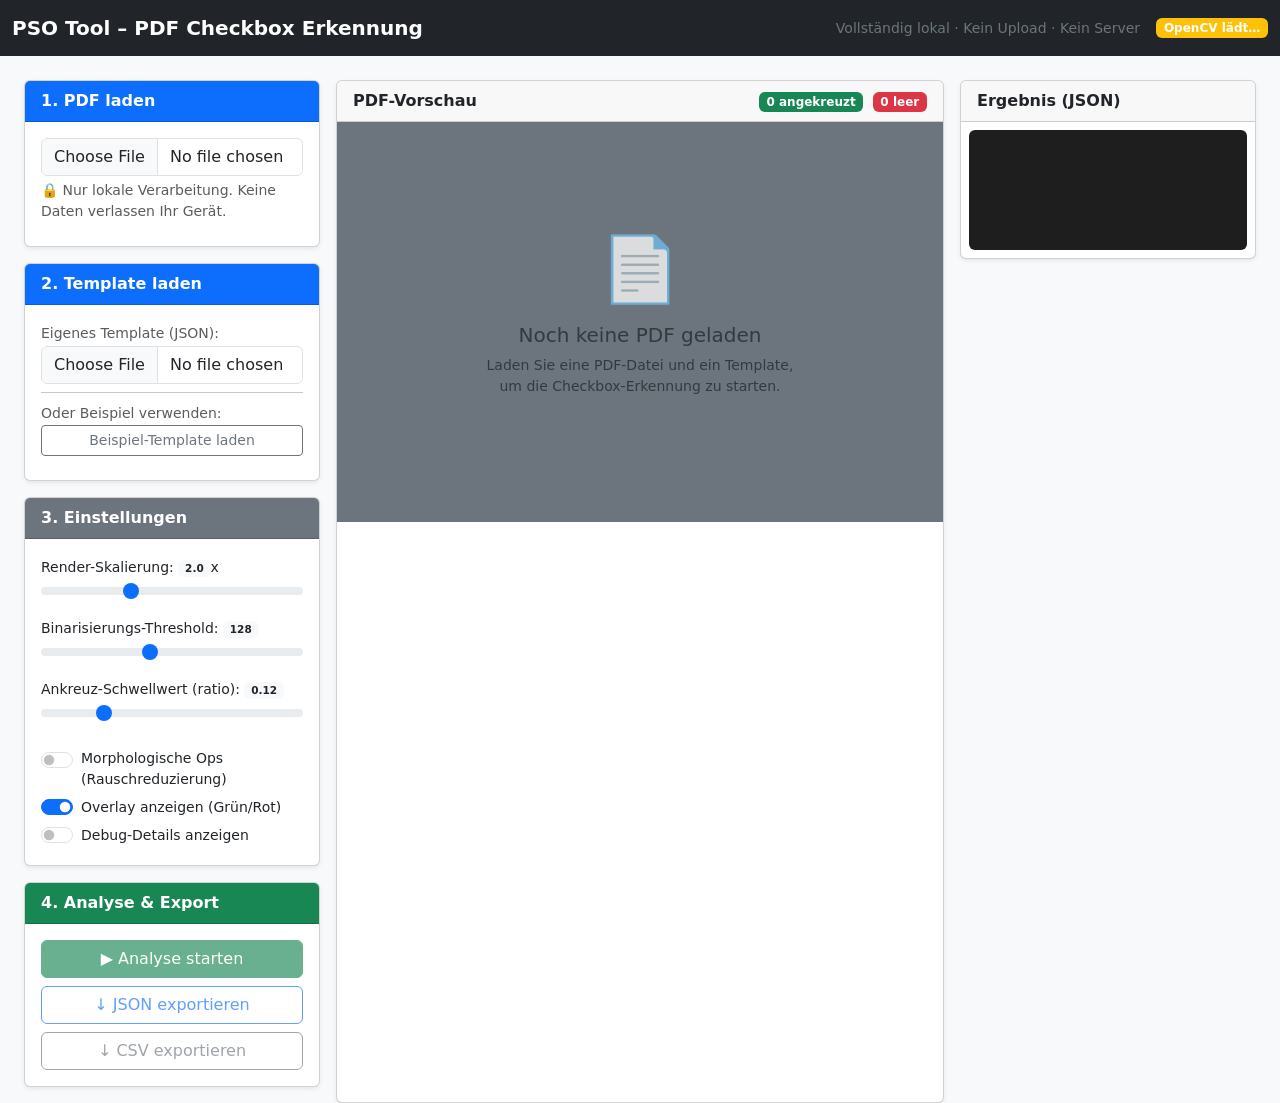
==== index.html @ 361b05e6 "Initial" ====
<!DOCTYPE html>
<html lang="de">
<head>
    <meta charset="UTF-8">
    <meta name="viewport" content="width=device-width, initial-scale=1.0">
    <title>PSO Tool – PDF Checkbox Erkennung</title>
    <link rel="stylesheet" href="libs/bootstrap.min.css">
    <link rel="stylesheet" href="styles/app.css">
</head>
<body class="bg-light">

    <!-- Navbar -->
    <nav class="navbar navbar-dark bg-dark mb-4">
        <div class="container-fluid">
            <span class="navbar-brand fw-bold">PSO Tool – PDF Checkbox Erkennung</span>
            <div class="d-flex align-items-center gap-2">
                <small class="text-secondary me-2">Vollständig lokal · Kein Upload · Kein Server</small>
                <span id="statusBadge" class="badge bg-secondary">Initialisiere OpenCV...</span>
            </div>
        </div>
    </nav>

    <div class="container-fluid px-4">
        <div class="row g-3">

            <!-- ===== LEFT PANEL: Controls ===== -->
            <div class="col-xl-3 col-lg-4">

                <!-- Step 1: PDF laden -->
                <div class="card mb-3 shadow-sm">
                    <div class="card-header bg-primary text-white fw-semibold">
                        1. PDF laden
                    </div>
                    <div class="card-body">
                        <input type="file" id="pdfInput" class="form-control" accept="application/pdf">
                        <div class="form-text mt-1">
                            <span class="text-success">&#x1F512;</span>
                            Nur lokale Verarbeitung. Keine Daten verlassen Ihr Gerät.
                        </div>
                        <div id="pdfInfo" class="mt-2 text-muted small"></div>
                    </div>
                </div>

                <!-- Step 2: Template laden -->
                <div class="card mb-3 shadow-sm">
                    <div class="card-header bg-primary text-white fw-semibold">
                        2. Template laden
                    </div>
                    <div class="card-body">
                        <label class="form-label small text-muted">Eigenes Template (JSON):</label>
                        <input type="file" id="templateInput" class="form-control mb-2" accept="application/json">
                        <hr class="my-2">
                        <label class="form-label small text-muted">Oder Beispiel verwenden:</label>
                        <button id="loadExampleTemplate" class="btn btn-outline-secondary btn-sm w-100">
                            Beispiel-Template laden
                        </button>
                        <div id="templateInfo" class="mt-2 text-success small fw-semibold"></div>
                    </div>
                </div>

                <!-- Step 3: Einstellungen -->
                <div class="card mb-3 shadow-sm">
                    <div class="card-header bg-secondary text-white fw-semibold">
                        3. Einstellungen
                    </div>
                    <div class="card-body">

                        <label class="form-label small mb-0">
                            Render-Skalierung:
                            <span class="badge bg-light text-dark" id="scaleValue">2.0</span>x
                        </label>
                        <input type="range" id="renderScale" class="form-range"
                               min="1" max="4" step="0.5" value="2">

                        <label class="form-label small mb-0 mt-2">
                            Binarisierungs-Threshold:
                            <span class="badge bg-light text-dark" id="thresholdValue">128</span>
                        </label>
                        <input type="range" id="thresholdSlider" class="form-range"
                               min="50" max="240" step="1" value="128">

                        <label class="form-label small mb-0 mt-2">
                            Ankreuz-Schwellwert (ratio):
                            <span class="badge bg-light text-dark" id="ratioValue">0.12</span>
                        </label>
                        <input type="range" id="ratioSlider" class="form-range"
                               min="0.01" max="0.50" step="0.01" value="0.12">

                        <div class="mt-3">
                            <div class="form-check form-switch">
                                <input class="form-check-input" type="checkbox" id="morphOps">
                                <label class="form-check-label small" for="morphOps">
                                    Morphologische Ops (Rauschreduzierung)
                                </label>
                            </div>
                            <div class="form-check form-switch mt-1" id="morphTypeWrapper" style="display:none;">
                                <label class="form-check-label small me-2" for="morphType">Typ:</label>
                                <select id="morphType" class="form-select form-select-sm d-inline-block w-auto">
                                    <option value="opening">Opening</option>
                                    <option value="closing">Closing</option>
                                    <option value="erosion">Erosion</option>
                                    <option value="dilation">Dilation</option>
                                </select>
                            </div>
                            <div class="form-check form-switch mt-1">
                                <input class="form-check-input" type="checkbox" id="showOverlay" checked>
                                <label class="form-check-label small" for="showOverlay">
                                    Overlay anzeigen (Grün/Rot)
                                </label>
                            </div>
                            <div class="form-check form-switch mt-1">
                                <input class="form-check-input" type="checkbox" id="showDebugInfo">
                                <label class="form-check-label small" for="showDebugInfo">
                                    Debug-Details anzeigen
                                </label>
                            </div>
                        </div>
                    </div>
                </div>

                <!-- Step 4: Analyse & Export -->
                <div class="card mb-3 shadow-sm">
                    <div class="card-header bg-success text-white fw-semibold">
                        4. Analyse &amp; Export
                    </div>
                    <div class="card-body d-grid gap-2">
                        <button id="analyzeBtn" class="btn btn-success" disabled>
                            &#9654; Analyse starten
                        </button>
                        <button id="exportJsonBtn" class="btn btn-outline-primary" disabled>
                            &#8595; JSON exportieren
                        </button>
                        <button id="exportCsvBtn" class="btn btn-outline-secondary" disabled>
                            &#8595; CSV exportieren
                        </button>
                    </div>
                </div>

                <!-- Page Navigation -->
                <div class="card mb-3 shadow-sm" id="pageNav" style="display:none;">
                    <div class="card-header fw-semibold">Seitennavigation</div>
                    <div class="card-body d-flex align-items-center gap-2 py-2">
                        <button id="prevPage" class="btn btn-sm btn-outline-secondary">&laquo; Zurück</button>
                        <span id="pageInfo" class="flex-grow-1 text-center small">Seite 1 / 1</span>
                        <button id="nextPage" class="btn btn-sm btn-outline-secondary">Weiter &raquo;</button>
                    </div>
                </div>

            </div>

            <!-- ===== CENTER PANEL: PDF Canvas ===== -->
            <div class="col-xl-6 col-lg-5">
                <div class="card shadow-sm h-100">
                    <div class="card-header d-flex justify-content-between align-items-center">
                        <span class="fw-semibold">PDF-Vorschau</span>
                        <div>
                            <span class="badge bg-success me-1" id="checkedCount">0 angekreuzt</span>
                            <span class="badge bg-danger" id="uncheckedCount">0 leer</span>
                        </div>
                    </div>
                    <div class="card-body p-0">
                        <div class="canvas-wrapper" id="canvasWrapper">
                            <!-- Empty state -->
                            <div id="emptyState" class="empty-state text-center p-5 text-muted">
                                <div class="display-3 mb-3">&#128196;</div>
                                <h5>Noch keine PDF geladen</h5>
                                <p class="small">
                                    Laden Sie eine PDF-Datei und ein Template,<br>
                                    um die Checkbox-Erkennung zu starten.
                                </p>
                            </div>
                            <!-- Canvas container (overlapping canvases) -->
                            <div class="canvas-container" id="canvasContainer" style="display:none;">
                                <canvas id="pdfCanvas"></canvas>
                                <canvas id="overlayCanvas"></canvas>
                            </div>
                        </div>
                    </div>
                </div>
            </div>

            <!-- ===== RIGHT PANEL: Results ===== -->
            <div class="col-xl-3 col-lg-3">
                <div class="card shadow-sm mb-3">
                    <div class="card-header fw-semibold">Ergebnis (JSON)</div>
                    <div class="card-body p-2">
                        <pre id="jsonOutput" class="json-output mb-0"></pre>
                    </div>
                </div>

                <!-- Debug details (hidden by default) -->
                <div class="card shadow-sm" id="debugCard" style="display:none;">
                    <div class="card-header fw-semibold">Debug-Details</div>
                    <div class="card-body p-2">
                        <div id="debugOutput" class="debug-output"></div>
                    </div>
                </div>
            </div>

        </div><!-- /row -->
    </div><!-- /container -->

    <!-- Loading Overlay -->
    <div id="loadingOverlay" class="loading-overlay" style="display:none;">
        <div class="text-center text-white">
            <div class="spinner-border spinner-border mb-3" role="status" aria-hidden="true"></div>
            <div id="loadingMessage" class="fw-semibold fs-5">Lädt...</div>
        </div>
    </div>

    <!-- Toast Container -->
    <div class="toast-container position-fixed bottom-0 end-0 p-3" id="toastContainer"
         style="z-index: 11000;"></div>

    <!-- ==============================================
         SCRIPTS
         Order is critical:
         1. OpenCV Module config (before opencv.js)
         2. PDF.js
         3. OpenCV.js (async WASM init)
         4. Bootstrap
         5. Application modules (in dependency order)
    ================================================ -->

    <!-- OpenCV Module config MUST be defined before opencv.js is loaded -->
    <script>
        /**
         * OpenCV.js WASM Runtime initialization hook.
         * This must be defined as a global before opencv.js loads.
         * When the WASM module finishes initializing, it calls onRuntimeInitialized,
         * which we use to signal that cv is ready.
         */
        var Module = {
            onRuntimeInitialized: function () {
                document.dispatchEvent(new CustomEvent('opencv-ready'));
            }
        };
    </script>

    <script src="libs/pdf.min.js"></script>
    <script src="libs/opencv.js"></script>
    <script src="libs/bootstrap.bundle.min.js"></script>

    <!-- Application modules -->
    <script src="js/template-manager.js"></script>
    <script src="js/pdf-handler.js"></script>
    <script src="js/image-processing.js"></script>
    <script src="js/checkbox-detector.js"></script>
    <script src="js/ui.js"></script>
    <script src="js/app.js"></script>

</body>
</html>
---- styles/app.css ----
/* =============================================================
   PSO Tool – PDF Checkbox Erkennung
   Stylesheet
   ============================================================= */

/* ---------- Canvas Layout ---------- */

.canvas-wrapper {
    background: #6c757d;
    min-height: 400px;
    overflow: auto;
    position: relative;
}

.canvas-container {
    position: relative;
    display: inline-block; /* shrink-wrap to canvas size */
    line-height: 0;        /* remove inline-block gap */
}

/* The rendered PDF page */
#pdfCanvas {
    display: block;
    max-width: 100%;
}

/* The overlay canvas sits directly on top of the PDF canvas */
#overlayCanvas {
    position: absolute;
    top: 0;
    left: 0;
    pointer-events: none; /* clicks pass through to PDF canvas */
}

/* ---------- Empty State ---------- */

.empty-state {
    min-height: 400px;
    display: flex;
    flex-direction: column;
    justify-content: center;
    align-items: center;
    color: #adb5bd;
}

/* ---------- JSON Output ---------- */

.json-output {
    font-family: 'Consolas', 'Courier New', monospace;
    font-size: 0.78rem;
    min-height: 120px;
    max-height: 60vh;
    overflow-y: auto;
    background: #1e1e1e;
    color: #4ec9b0;
    padding: 0.75rem;
    border-radius: 0.375rem;
    white-space: pre-wrap;
    word-break: break-all;
}

/* ---------- Debug Output ---------- */

.debug-output {
    font-family: 'Consolas', 'Courier New', monospace;
    font-size: 0.72rem;
    max-height: 40vh;
    overflow-y: auto;
}

.debug-row {
    display: flex;
    justify-content: space-between;
    align-items: center;
    padding: 2px 4px;
    border-bottom: 1px solid #f0f0f0;
    gap: 0.5rem;
}

.debug-row:last-child {
    border-bottom: none;
}

.debug-row .field-id {
    flex: 1;
    color: #495057;
    overflow: hidden;
    text-overflow: ellipsis;
    white-space: nowrap;
}

.debug-row .ratio-bar-wrap {
    width: 60px;
    background: #e9ecef;
    border-radius: 2px;
    height: 8px;
    overflow: hidden;
    flex-shrink: 0;
}

.debug-row .ratio-bar {
    height: 100%;
    border-radius: 2px;
    transition: width 0.2s;
}

.debug-row .ratio-value {
    width: 50px;
    text-align: right;
    flex-shrink: 0;
    color: #6c757d;
}

/* ---------- Loading Overlay ---------- */

.loading-overlay {
    position: fixed;
    inset: 0;
    background: rgba(0, 0, 0, 0.65);
    z-index: 10000;
    display: flex;
    align-items: center;
    justify-content: center;
    backdrop-filter: blur(2px);
}

/* ---------- Misc ---------- */

/* Smooth slider transitions */
.form-range {
    cursor: pointer;
}

/* Tighter card bodies in the left column */
.card-body .form-label {
    margin-bottom: 0.1rem;
}

/* Scrollable canvas area on small screens */
@media (max-width: 768px) {
    .canvas-wrapper {
        max-height: 60vh;
    }
}
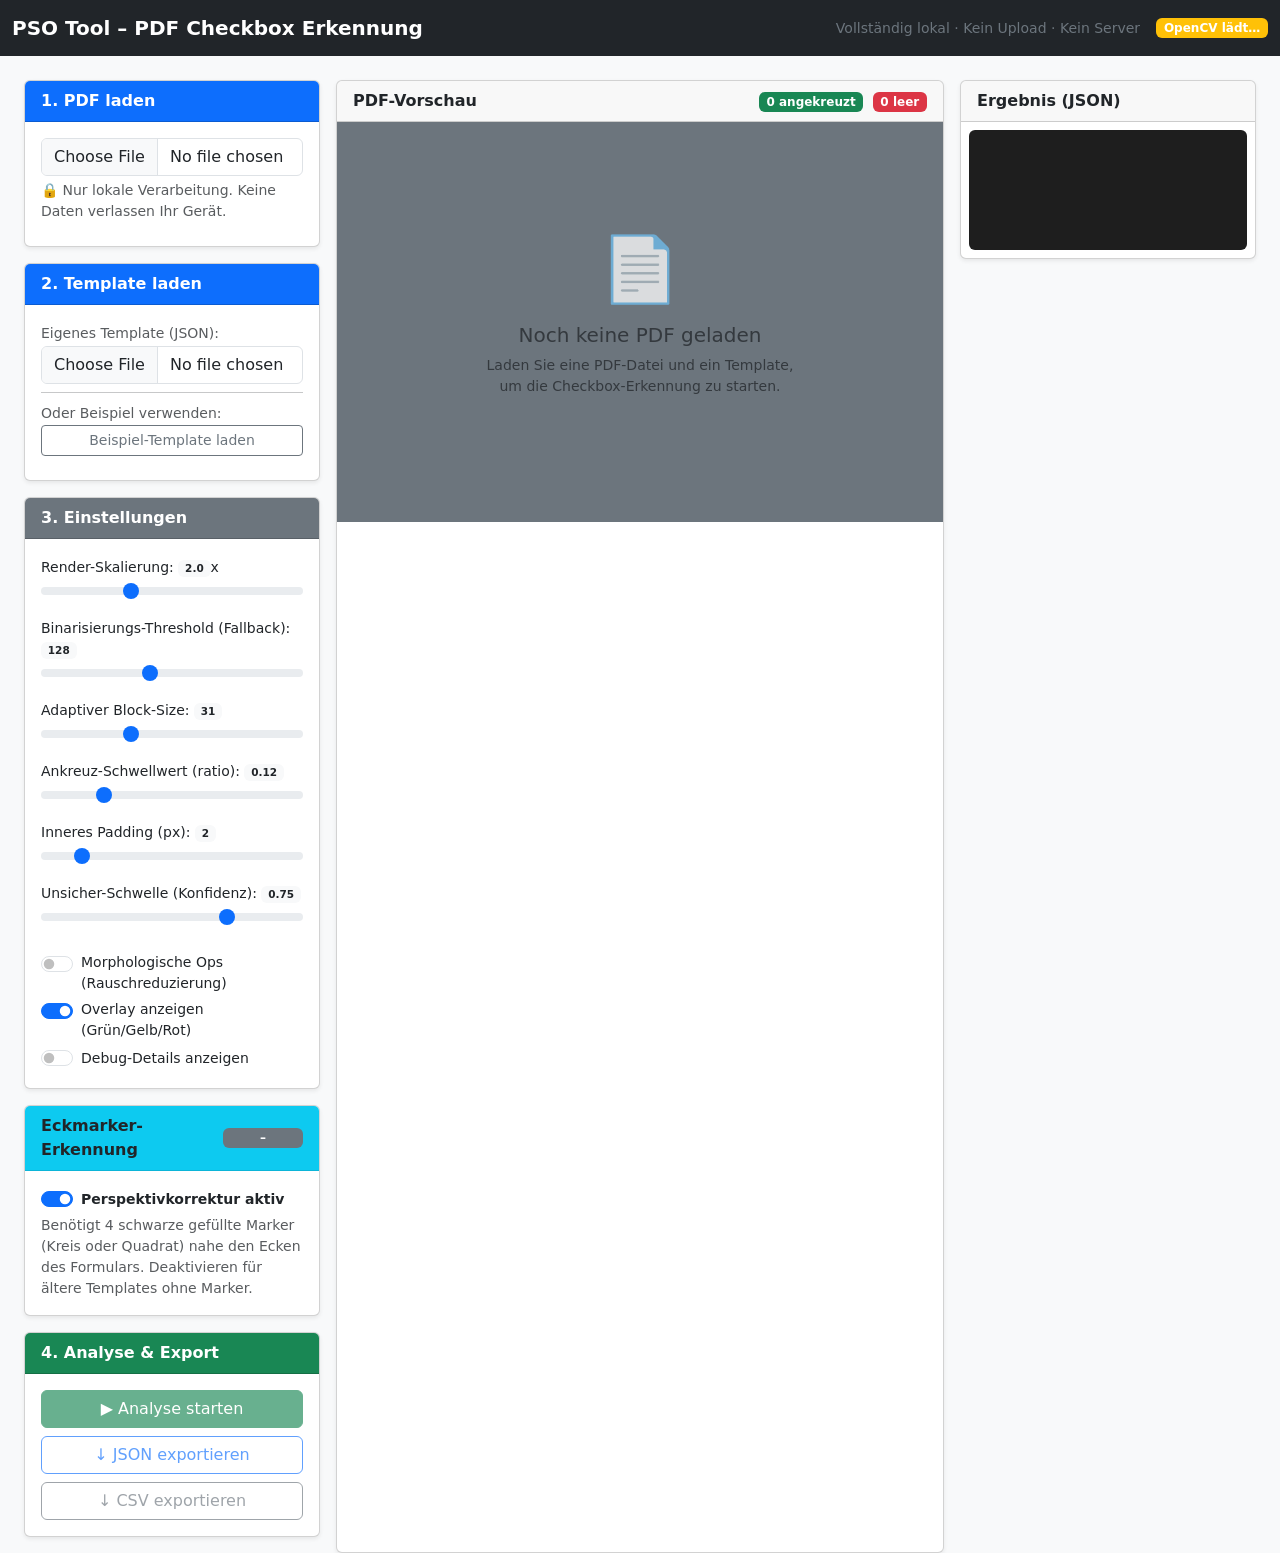
==== commit 9d5a2bcc: "fixes" ====
--- a/index.html
+++ b/index.html
@@ -73,18 +73,39 @@
                                min="1" max="4" step="0.5" value="2">
 
                         <label class="form-label small mb-0 mt-2">
-                            Binarisierungs-Threshold:
+                            Binarisierungs-Threshold (Fallback):
                             <span class="badge bg-light text-dark" id="thresholdValue">128</span>
                         </label>
                         <input type="range" id="thresholdSlider" class="form-range"
                                min="50" max="240" step="1" value="128">
 
                         <label class="form-label small mb-0 mt-2">
+                            Adaptiver Block-Size:
+                            <span class="badge bg-light text-dark" id="adaptiveBlockSizeValue">31</span>
+                        </label>
+                        <input type="range" id="adaptiveBlockSizeSlider" class="form-range"
+                               min="11" max="71" step="2" value="31">
+
+                        <label class="form-label small mb-0 mt-2">
                             Ankreuz-Schwellwert (ratio):
                             <span class="badge bg-light text-dark" id="ratioValue">0.12</span>
                         </label>
                         <input type="range" id="ratioSlider" class="form-range"
                                min="0.01" max="0.50" step="0.01" value="0.12">
+
+                        <label class="form-label small mb-0 mt-2">
+                            Inneres Padding (px):
+                            <span class="badge bg-light text-dark" id="innerPaddingValue">2</span>
+                        </label>
+                        <input type="range" id="innerPaddingSlider" class="form-range"
+                               min="0" max="15" step="1" value="2">
+
+                        <label class="form-label small mb-0 mt-2">
+                            Unsicher-Schwelle (Konfidenz):
+                            <span class="badge bg-light text-dark" id="uncertainValue">0.75</span>
+                        </label>
+                        <input type="range" id="uncertainSlider" class="form-range"
+                               min="0.1" max="1.0" step="0.05" value="0.75">
 
                         <div class="mt-3">
                             <div class="form-check form-switch">
@@ -105,7 +126,7 @@
                             <div class="form-check form-switch mt-1">
                                 <input class="form-check-input" type="checkbox" id="showOverlay" checked>
                                 <label class="form-check-label small" for="showOverlay">
-                                    Overlay anzeigen (Grün/Rot)
+                                    Overlay anzeigen (Grün/Gelb/Rot)
                                 </label>
                             </div>
                             <div class="form-check form-switch mt-1">
@@ -114,6 +135,26 @@
                                     Debug-Details anzeigen
                                 </label>
                             </div>
+                        </div>
+                    </div>
+                </div>
+
+                <!-- Marker detection -->
+                <div class="card mb-3 shadow-sm">
+                    <div class="card-header bg-info text-dark fw-semibold d-flex justify-content-between align-items-center">
+                        <span>Eckmarker-Erkennung</span>
+                        <span id="markerStatusBadge" class="badge bg-secondary">–</span>
+                    </div>
+                    <div class="card-body">
+                        <div class="form-check form-switch">
+                                <input class="form-check-input" type="checkbox" id="requireMarkers" checked>
+                            <label class="form-check-label small fw-semibold" for="requireMarkers">
+                                Perspektivkorrektur aktiv
+                            </label>
+                        </div>
+                        <div class="form-text small mt-1">
+                            Benötigt 4 schwarze gefüllte Marker (Kreis oder Quadrat) nahe den Ecken des Formulars.
+                            Deaktivieren für ältere Templates ohne Marker.
                         </div>
                     </div>
                 </div>
@@ -152,7 +193,12 @@
             <div class="col-xl-6 col-lg-5">
                 <div class="card shadow-sm h-100">
                     <div class="card-header d-flex justify-content-between align-items-center">
-                        <span class="fw-semibold">PDF-Vorschau</span>
+                        <span class="fw-semibold">PDF-Vorschau
+                            <small id="normalizedViewLabel" class="text-info fw-normal ms-2" style="display:none;"
+                                   title="Zeigt das perspektivkorrigierte Bild">
+                                &#10005; Normalisiert
+                            </small>
+                        </span>
                         <div>
                             <span class="badge bg-success me-1" id="checkedCount">0 angekreuzt</span>
                             <span class="badge bg-danger" id="uncheckedCount">0 leer</span>
@@ -245,6 +291,8 @@
     <script src="js/template-manager.js"></script>
     <script src="js/pdf-handler.js"></script>
     <script src="js/image-processing.js"></script>
+    <script src="js/marker-detector.js"></script>
+    <script src="js/perspective-corrector.js"></script>
     <script src="js/checkbox-detector.js"></script>
     <script src="js/ui.js"></script>
     <script src="js/app.js"></script>
--- a/styles/app.css
+++ b/styles/app.css
@@ -142,3 +142,79 @@
         max-height: 60vh;
     }
 }
+
+/* ---------- v2: Confidence & Uncertainty ---------- */
+
+/* Yellow highlight for uncertain debug rows */
+.debug-row.uncertain {
+    background: #fff8e1 !important;
+    border-left: 3px solid #c87800;
+}
+
+/* Confidence bar segment (shown next to ratio bar) */
+.debug-row .confidence-bar-wrap {
+    width: 40px;
+    background: #e9ecef;
+    border-radius: 2px;
+    height: 8px;
+    overflow: hidden;
+    flex-shrink: 0;
+}
+
+.debug-row .confidence-bar {
+    height: 100%;
+    border-radius: 2px;
+    background: #6f42c1;  /* purple = confidence */
+    transition: width 0.2s;
+}
+
+/* ---------- v2: Marker Overlay ---------- */
+
+/* "Normalisiert" view label in canvas header */
+#normalizedViewLabel {
+    font-size: 0.72rem;
+    letter-spacing: 0.02em;
+    vertical-align: middle;
+}
+
+/* Marker status badge in card header */
+#markerStatusBadge {
+    font-size: 0.75rem;
+    min-width: 5rem;
+    text-align: center;
+}
+
+/* Info card (marker detection) uses Bootstrap bg-info — override text */
+.card-header.bg-info.text-dark {
+    border-bottom-color: rgba(0, 0, 0, 0.1);
+}
+
+/* ---------- v2: Overlay color legend ---------- */
+
+/* Small legend strip shown below the canvas on hover (optional) */
+.overlay-legend {
+    display: flex;
+    gap: 0.75rem;
+    font-size: 0.72rem;
+    padding: 0.25rem 0.5rem;
+    background: rgba(255,255,255,0.85);
+    border-radius: 0.25rem;
+}
+
+.overlay-legend-item {
+    display: flex;
+    align-items: center;
+    gap: 0.3rem;
+}
+
+.overlay-legend-swatch {
+    width: 12px;
+    height: 12px;
+    border-radius: 2px;
+    flex-shrink: 0;
+}
+
+.overlay-legend-swatch.checked   { background: #00b300; }
+.overlay-legend-swatch.uncertain { background: #c87800; }
+.overlay-legend-swatch.empty     { background: #cc0000; }
+
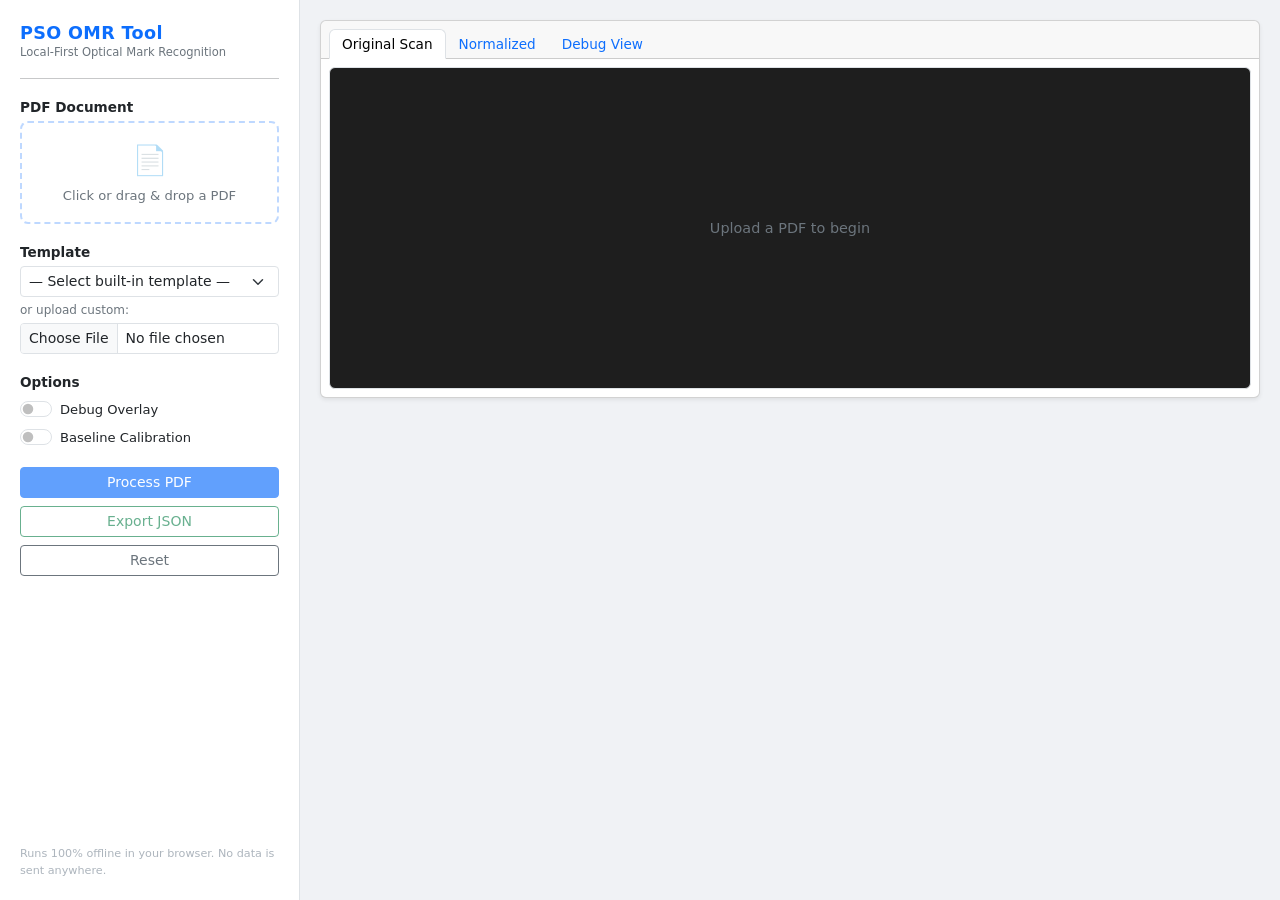
==== commit abdf0050: "complete revamp" ====
--- a/index.html
+++ b/index.html
@@ -1,301 +1,265 @@
 <!DOCTYPE html>
-<html lang="de">
+<html lang="en">
 <head>
-    <meta charset="UTF-8">
-    <meta name="viewport" content="width=device-width, initial-scale=1.0">
-    <title>PSO Tool – PDF Checkbox Erkennung</title>
-    <link rel="stylesheet" href="libs/bootstrap.min.css">
-    <link rel="stylesheet" href="styles/app.css">
+  <meta charset="UTF-8" />
+  <meta name="viewport" content="width=device-width, initial-scale=1.0" />
+  <title>PSO OMR Tool</title>
+  <link rel="stylesheet" href="libs/bootstrap.min.css" />
+  <style>
+    html, body { height: 100%; background: #f0f2f5; }
+    #sidebar {
+      width: 300px;
+      min-width: 260px;
+      max-width: 340px;
+      background: #fff;
+      border-right: 1px solid #dee2e6;
+      display: flex;
+      flex-direction: column;
+      padding: 1.25rem;
+      gap: 1rem;
+      overflow-y: auto;
+    }
+    #main-area { flex: 1; overflow-y: auto; padding: 1.25rem; display: flex; flex-direction: column; gap: 1rem; }
+    #app-wrapper { display: flex; height: 100vh; overflow: hidden; }
+
+    .canvas-container {
+      border: 1px solid #dee2e6;
+      border-radius: 6px;
+      background: #1e1e1e;
+      overflow: auto;
+      max-height: 520px;
+      display: flex;
+      align-items: flex-start;
+      justify-content: center;
+    }
+    .canvas-container canvas {
+      display: block;
+      max-width: 100%;
+      height: auto;
+    }
+    #canvas-tabs .nav-link { font-size: 0.85rem; padding: 0.25rem 0.75rem; }
+
+    .result-row-checked    { background: rgba(25, 135, 84, 0.08); }
+    .result-row-uncertain  { background: rgba(255, 193, 7, 0.12); }
+    .result-row-empty      { background: rgba(220, 53, 69, 0.06); }
+
+    .badge-checked   { background: #198754; }
+    .badge-uncertain { background: #ffc107; color: #000; }
+    .badge-empty     { background: #dc3545; }
+
+    #progress-bar-wrap { display: none; }
+    #error-alert { display: none; }
+    #warning-alert { display: none; }
+    #results-section { display: none; }
+    #debug-section { display: none; }
+
+    .confidence-bar {
+      height: 6px;
+      border-radius: 3px;
+      background: #e9ecef;
+      overflow: hidden;
+    }
+    .confidence-fill { height: 100%; border-radius: 3px; }
+
+    .logo-title { font-size: 1.1rem; font-weight: 700; letter-spacing: 0.02em; color: #0d6efd; }
+    .logo-sub   { font-size: 0.72rem; color: #6c757d; margin-top: -2px; }
+
+    #debug-log {
+      font-size: 0.75rem;
+      font-family: monospace;
+      background: #1e1e1e;
+      color: #d4d4d4;
+      border-radius: 6px;
+      padding: 0.75rem;
+      max-height: 220px;
+      overflow-y: auto;
+      white-space: pre-wrap;
+    }
+    #debug-log .log-info  { color: #9cdcfe; }
+    #debug-log .log-warn  { color: #ffc107; }
+    #debug-log .log-error { color: #f48771; }
+    #debug-log .log-ok    { color: #4ec9b0; }
+
+    .upload-drop {
+      border: 2px dashed #0d6efd44;
+      border-radius: 8px;
+      cursor: pointer;
+      transition: background 0.15s;
+      padding: 1rem;
+      text-align: center;
+    }
+    .upload-drop:hover, .upload-drop.drag-over {
+      background: #0d6efd0d;
+      border-color: #0d6efd;
+    }
+    .upload-drop input[type=file] { display: none; }
+    .upload-drop .upload-icon { font-size: 1.8rem; color: #0d6efd88; }
+    .upload-drop .upload-text { font-size: 0.82rem; color: #6c757d; margin-top: 0.25rem; }
+    .upload-filename { font-size: 0.82rem; color: #0d6efd; font-weight: 600; word-break: break-all; }
+  </style>
 </head>
-<body class="bg-light">
-
-    <!-- Navbar -->
-    <nav class="navbar navbar-dark bg-dark mb-4">
-        <div class="container-fluid">
-            <span class="navbar-brand fw-bold">PSO Tool – PDF Checkbox Erkennung</span>
-            <div class="d-flex align-items-center gap-2">
-                <small class="text-secondary me-2">Vollständig lokal · Kein Upload · Kein Server</small>
-                <span id="statusBadge" class="badge bg-secondary">Initialisiere OpenCV...</span>
-            </div>
+<body>
+<div id="app-wrapper">
+
+  <!-- ═══════════════════════════════ SIDEBAR ═══════════════════════════════ -->
+  <div id="sidebar">
+
+    <div>
+      <div class="logo-title">PSO OMR Tool</div>
+      <div class="logo-sub">Local-First Optical Mark Recognition</div>
+    </div>
+
+    <hr class="my-0" />
+
+    <!-- PDF Upload -->
+    <div>
+      <label class="form-label fw-semibold mb-1" style="font-size:0.85rem;">PDF Document</label>
+      <div class="upload-drop" id="upload-drop" onclick="document.getElementById('pdf-input').click()">
+        <div class="upload-icon">📄</div>
+        <div class="upload-text">Click or drag &amp; drop a PDF</div>
+        <input type="file" id="pdf-input" accept="application/pdf" />
+      </div>
+      <div id="pdf-filename" class="upload-filename mt-1" style="display:none;"></div>
+    </div>
+
+    <!-- Template -->
+    <div>
+      <label class="form-label fw-semibold mb-1" style="font-size:0.85rem;">Template</label>
+      <select class="form-select form-select-sm" id="template-select">
+        <option value="">— Select built-in template —</option>
+        <option value="template">template.json</option>
+        <option value="phqd">phqd.json</option>
+      </select>
+      <div class="mt-1" style="font-size:0.75rem; color:#6c757d;">or upload custom:</div>
+      <input type="file" class="form-control form-control-sm mt-1" id="template-input" accept="application/json" />
+      <div id="template-filename" class="upload-filename mt-1" style="display:none;"></div>
+    </div>
+
+    <!-- Options -->
+    <div>
+      <label class="form-label fw-semibold mb-1" style="font-size:0.85rem;">Options</label>
+      <div class="form-check form-switch">
+        <input class="form-check-input" type="checkbox" id="debug-toggle" />
+        <label class="form-check-label" style="font-size:0.82rem;" for="debug-toggle">Debug Overlay</label>
+      </div>
+      <div class="form-check form-switch mt-1">
+        <input class="form-check-input" type="checkbox" id="calibrate-toggle" />
+        <label class="form-check-label" style="font-size:0.82rem;" for="calibrate-toggle">Baseline Calibration</label>
+      </div>
+    </div>
+
+    <!-- Actions -->
+    <div class="d-grid gap-2">
+      <button class="btn btn-primary btn-sm" id="process-btn" disabled>
+        <span id="process-btn-text">Process PDF</span>
+      </button>
+      <button class="btn btn-outline-success btn-sm" id="export-btn" disabled>Export JSON</button>
+      <button class="btn btn-outline-secondary btn-sm" id="reset-btn">Reset</button>
+    </div>
+
+    <!-- Progress -->
+    <div id="progress-bar-wrap">
+      <div class="d-flex justify-content-between mb-1">
+        <span style="font-size:0.75rem;" id="progress-label">Processing…</span>
+        <span style="font-size:0.75rem;" id="progress-pct">0%</span>
+      </div>
+      <div class="progress" style="height:6px;">
+        <div class="progress-bar progress-bar-striped progress-bar-animated"
+             id="progress-bar" role="progressbar" style="width:0%"></div>
+      </div>
+    </div>
+
+    <!-- Alerts -->
+    <div id="error-alert" class="alert alert-danger py-2 px-3 mb-0" style="font-size:0.8rem;"></div>
+    <div id="warning-alert" class="alert alert-warning py-2 px-3 mb-0" style="font-size:0.8rem;"></div>
+
+    <div class="mt-auto" style="font-size:0.7rem; color:#adb5bd;">
+      Runs 100% offline in your browser. No data is sent anywhere.
+    </div>
+  </div>
+
+  <!-- ═══════════════════════════════ MAIN ═══════════════════════════════ -->
+  <div id="main-area">
+
+    <!-- Canvas Tabs -->
+    <div class="card shadow-sm">
+      <div class="card-header d-flex justify-content-between align-items-center py-2">
+        <ul class="nav nav-tabs card-header-tabs" id="canvas-tabs">
+          <li class="nav-item">
+            <button class="nav-link active" data-tab="original">Original Scan</button>
+          </li>
+          <li class="nav-item">
+            <button class="nav-link" data-tab="normalized">Normalized</button>
+          </li>
+          <li class="nav-item">
+            <button class="nav-link" data-tab="debug">Debug View</button>
+          </li>
+        </ul>
+        <span id="canvas-page-info" class="text-muted" style="font-size:0.75rem;"></span>
+      </div>
+      <div class="card-body p-2">
+        <div class="canvas-container" id="canvas-container">
+          <canvas id="canvas-original" style="display:none;"></canvas>
+          <canvas id="canvas-normalized" style="display:none;"></canvas>
+          <canvas id="canvas-debug" style="display:none;"></canvas>
+          <div id="canvas-placeholder" class="d-flex align-items-center justify-content-center w-100"
+               style="height:320px; color:#6c757d; font-size:0.9rem;">
+            Upload a PDF to begin
+          </div>
         </div>
-    </nav>
-
-    <div class="container-fluid px-4">
-        <div class="row g-3">
-
-            <!-- ===== LEFT PANEL: Controls ===== -->
-            <div class="col-xl-3 col-lg-4">
-
-                <!-- Step 1: PDF laden -->
-                <div class="card mb-3 shadow-sm">
-                    <div class="card-header bg-primary text-white fw-semibold">
-                        1. PDF laden
-                    </div>
-                    <div class="card-body">
-                        <input type="file" id="pdfInput" class="form-control" accept="application/pdf">
-                        <div class="form-text mt-1">
-                            <span class="text-success">&#x1F512;</span>
-                            Nur lokale Verarbeitung. Keine Daten verlassen Ihr Gerät.
-                        </div>
-                        <div id="pdfInfo" class="mt-2 text-muted small"></div>
-                    </div>
-                </div>
-
-                <!-- Step 2: Template laden -->
-                <div class="card mb-3 shadow-sm">
-                    <div class="card-header bg-primary text-white fw-semibold">
-                        2. Template laden
-                    </div>
-                    <div class="card-body">
-                        <label class="form-label small text-muted">Eigenes Template (JSON):</label>
-                        <input type="file" id="templateInput" class="form-control mb-2" accept="application/json">
-                        <hr class="my-2">
-                        <label class="form-label small text-muted">Oder Beispiel verwenden:</label>
-                        <button id="loadExampleTemplate" class="btn btn-outline-secondary btn-sm w-100">
-                            Beispiel-Template laden
-                        </button>
-                        <div id="templateInfo" class="mt-2 text-success small fw-semibold"></div>
-                    </div>
-                </div>
-
-                <!-- Step 3: Einstellungen -->
-                <div class="card mb-3 shadow-sm">
-                    <div class="card-header bg-secondary text-white fw-semibold">
-                        3. Einstellungen
-                    </div>
-                    <div class="card-body">
-
-                        <label class="form-label small mb-0">
-                            Render-Skalierung:
-                            <span class="badge bg-light text-dark" id="scaleValue">2.0</span>x
-                        </label>
-                        <input type="range" id="renderScale" class="form-range"
-                               min="1" max="4" step="0.5" value="2">
-
-                        <label class="form-label small mb-0 mt-2">
-                            Binarisierungs-Threshold (Fallback):
-                            <span class="badge bg-light text-dark" id="thresholdValue">128</span>
-                        </label>
-                        <input type="range" id="thresholdSlider" class="form-range"
-                               min="50" max="240" step="1" value="128">
-
-                        <label class="form-label small mb-0 mt-2">
-                            Adaptiver Block-Size:
-                            <span class="badge bg-light text-dark" id="adaptiveBlockSizeValue">31</span>
-                        </label>
-                        <input type="range" id="adaptiveBlockSizeSlider" class="form-range"
-                               min="11" max="71" step="2" value="31">
-
-                        <label class="form-label small mb-0 mt-2">
-                            Ankreuz-Schwellwert (ratio):
-                            <span class="badge bg-light text-dark" id="ratioValue">0.12</span>
-                        </label>
-                        <input type="range" id="ratioSlider" class="form-range"
-                               min="0.01" max="0.50" step="0.01" value="0.12">
-
-                        <label class="form-label small mb-0 mt-2">
-                            Inneres Padding (px):
-                            <span class="badge bg-light text-dark" id="innerPaddingValue">2</span>
-                        </label>
-                        <input type="range" id="innerPaddingSlider" class="form-range"
-                               min="0" max="15" step="1" value="2">
-
-                        <label class="form-label small mb-0 mt-2">
-                            Unsicher-Schwelle (Konfidenz):
-                            <span class="badge bg-light text-dark" id="uncertainValue">0.75</span>
-                        </label>
-                        <input type="range" id="uncertainSlider" class="form-range"
-                               min="0.1" max="1.0" step="0.05" value="0.75">
-
-                        <div class="mt-3">
-                            <div class="form-check form-switch">
-                                <input class="form-check-input" type="checkbox" id="morphOps">
-                                <label class="form-check-label small" for="morphOps">
-                                    Morphologische Ops (Rauschreduzierung)
-                                </label>
-                            </div>
-                            <div class="form-check form-switch mt-1" id="morphTypeWrapper" style="display:none;">
-                                <label class="form-check-label small me-2" for="morphType">Typ:</label>
-                                <select id="morphType" class="form-select form-select-sm d-inline-block w-auto">
-                                    <option value="opening">Opening</option>
-                                    <option value="closing">Closing</option>
-                                    <option value="erosion">Erosion</option>
-                                    <option value="dilation">Dilation</option>
-                                </select>
-                            </div>
-                            <div class="form-check form-switch mt-1">
-                                <input class="form-check-input" type="checkbox" id="showOverlay" checked>
-                                <label class="form-check-label small" for="showOverlay">
-                                    Overlay anzeigen (Grün/Gelb/Rot)
-                                </label>
-                            </div>
-                            <div class="form-check form-switch mt-1">
-                                <input class="form-check-input" type="checkbox" id="showDebugInfo">
-                                <label class="form-check-label small" for="showDebugInfo">
-                                    Debug-Details anzeigen
-                                </label>
-                            </div>
-                        </div>
-                    </div>
-                </div>
-
-                <!-- Marker detection -->
-                <div class="card mb-3 shadow-sm">
-                    <div class="card-header bg-info text-dark fw-semibold d-flex justify-content-between align-items-center">
-                        <span>Eckmarker-Erkennung</span>
-                        <span id="markerStatusBadge" class="badge bg-secondary">–</span>
-                    </div>
-                    <div class="card-body">
-                        <div class="form-check form-switch">
-                                <input class="form-check-input" type="checkbox" id="requireMarkers" checked>
-                            <label class="form-check-label small fw-semibold" for="requireMarkers">
-                                Perspektivkorrektur aktiv
-                            </label>
-                        </div>
-                        <div class="form-text small mt-1">
-                            Benötigt 4 schwarze gefüllte Marker (Kreis oder Quadrat) nahe den Ecken des Formulars.
-                            Deaktivieren für ältere Templates ohne Marker.
-                        </div>
-                    </div>
-                </div>
-
-                <!-- Step 4: Analyse & Export -->
-                <div class="card mb-3 shadow-sm">
-                    <div class="card-header bg-success text-white fw-semibold">
-                        4. Analyse &amp; Export
-                    </div>
-                    <div class="card-body d-grid gap-2">
-                        <button id="analyzeBtn" class="btn btn-success" disabled>
-                            &#9654; Analyse starten
-                        </button>
-                        <button id="exportJsonBtn" class="btn btn-outline-primary" disabled>
-                            &#8595; JSON exportieren
-                        </button>
-                        <button id="exportCsvBtn" class="btn btn-outline-secondary" disabled>
-                            &#8595; CSV exportieren
-                        </button>
-                    </div>
-                </div>
-
-                <!-- Page Navigation -->
-                <div class="card mb-3 shadow-sm" id="pageNav" style="display:none;">
-                    <div class="card-header fw-semibold">Seitennavigation</div>
-                    <div class="card-body d-flex align-items-center gap-2 py-2">
-                        <button id="prevPage" class="btn btn-sm btn-outline-secondary">&laquo; Zurück</button>
-                        <span id="pageInfo" class="flex-grow-1 text-center small">Seite 1 / 1</span>
-                        <button id="nextPage" class="btn btn-sm btn-outline-secondary">Weiter &raquo;</button>
-                    </div>
-                </div>
-
-            </div>
-
-            <!-- ===== CENTER PANEL: PDF Canvas ===== -->
-            <div class="col-xl-6 col-lg-5">
-                <div class="card shadow-sm h-100">
-                    <div class="card-header d-flex justify-content-between align-items-center">
-                        <span class="fw-semibold">PDF-Vorschau
-                            <small id="normalizedViewLabel" class="text-info fw-normal ms-2" style="display:none;"
-                                   title="Zeigt das perspektivkorrigierte Bild">
-                                &#10005; Normalisiert
-                            </small>
-                        </span>
-                        <div>
-                            <span class="badge bg-success me-1" id="checkedCount">0 angekreuzt</span>
-                            <span class="badge bg-danger" id="uncheckedCount">0 leer</span>
-                        </div>
-                    </div>
-                    <div class="card-body p-0">
-                        <div class="canvas-wrapper" id="canvasWrapper">
-                            <!-- Empty state -->
-                            <div id="emptyState" class="empty-state text-center p-5 text-muted">
-                                <div class="display-3 mb-3">&#128196;</div>
-                                <h5>Noch keine PDF geladen</h5>
-                                <p class="small">
-                                    Laden Sie eine PDF-Datei und ein Template,<br>
-                                    um die Checkbox-Erkennung zu starten.
-                                </p>
-                            </div>
-                            <!-- Canvas container (overlapping canvases) -->
-                            <div class="canvas-container" id="canvasContainer" style="display:none;">
-                                <canvas id="pdfCanvas"></canvas>
-                                <canvas id="overlayCanvas"></canvas>
-                            </div>
-                        </div>
-                    </div>
-                </div>
-            </div>
-
-            <!-- ===== RIGHT PANEL: Results ===== -->
-            <div class="col-xl-3 col-lg-3">
-                <div class="card shadow-sm mb-3">
-                    <div class="card-header fw-semibold">Ergebnis (JSON)</div>
-                    <div class="card-body p-2">
-                        <pre id="jsonOutput" class="json-output mb-0"></pre>
-                    </div>
-                </div>
-
-                <!-- Debug details (hidden by default) -->
-                <div class="card shadow-sm" id="debugCard" style="display:none;">
-                    <div class="card-header fw-semibold">Debug-Details</div>
-                    <div class="card-body p-2">
-                        <div id="debugOutput" class="debug-output"></div>
-                    </div>
-                </div>
-            </div>
-
-        </div><!-- /row -->
-    </div><!-- /container -->
-
-    <!-- Loading Overlay -->
-    <div id="loadingOverlay" class="loading-overlay" style="display:none;">
-        <div class="text-center text-white">
-            <div class="spinner-border spinner-border mb-3" role="status" aria-hidden="true"></div>
-            <div id="loadingMessage" class="fw-semibold fs-5">Lädt...</div>
+      </div>
+    </div>
+
+    <!-- Results Section -->
+    <div id="results-section" class="card shadow-sm">
+      <div class="card-header py-2 d-flex justify-content-between align-items-center">
+        <span class="fw-semibold" style="font-size:0.9rem;">Results</span>
+        <span id="results-summary" class="text-muted" style="font-size:0.78rem;"></span>
+      </div>
+      <div class="card-body p-0">
+        <div class="table-responsive">
+          <table class="table table-sm table-hover mb-0" id="results-table">
+            <thead class="table-light">
+              <tr>
+                <th style="font-size:0.78rem; width:35%;">Field ID</th>
+                <th style="font-size:0.78rem; width:10%;">Page</th>
+                <th style="font-size:0.78rem; width:15%;">State</th>
+                <th style="font-size:0.78rem; width:20%;">Confidence</th>
+                <th style="font-size:0.78rem; width:20%;">Ratio</th>
+              </tr>
+            </thead>
+            <tbody id="results-tbody"></tbody>
+          </table>
         </div>
-    </div>
-
-    <!-- Toast Container -->
-    <div class="toast-container position-fixed bottom-0 end-0 p-3" id="toastContainer"
-         style="z-index: 11000;"></div>
-
-    <!-- ==============================================
-         SCRIPTS
-         Order is critical:
-         1. OpenCV Module config (before opencv.js)
-         2. PDF.js
-         3. OpenCV.js (async WASM init)
-         4. Bootstrap
-         5. Application modules (in dependency order)
-    ================================================ -->
-
-    <!-- OpenCV Module config MUST be defined before opencv.js is loaded -->
-    <script>
-        /**
-         * OpenCV.js WASM Runtime initialization hook.
-         * This must be defined as a global before opencv.js loads.
-         * When the WASM module finishes initializing, it calls onRuntimeInitialized,
-         * which we use to signal that cv is ready.
-         */
-        var Module = {
-            onRuntimeInitialized: function () {
-                document.dispatchEvent(new CustomEvent('opencv-ready'));
-            }
-        };
-    </script>
-
-    <script src="libs/pdf.min.js"></script>
-    <script src="libs/opencv.js"></script>
-    <script src="libs/bootstrap.bundle.min.js"></script>
-
-    <!-- Application modules -->
-    <script src="js/template-manager.js"></script>
-    <script src="js/pdf-handler.js"></script>
-    <script src="js/image-processing.js"></script>
-    <script src="js/marker-detector.js"></script>
-    <script src="js/perspective-corrector.js"></script>
-    <script src="js/checkbox-detector.js"></script>
-    <script src="js/ui.js"></script>
-    <script src="js/app.js"></script>
-
+      </div>
+    </div>
+
+    <!-- Debug Log Section -->
+    <div id="debug-section" class="card shadow-sm">
+      <div class="card-header py-2 d-flex justify-content-between align-items-center">
+        <span class="fw-semibold" style="font-size:0.9rem;">Debug Log</span>
+        <button class="btn btn-outline-secondary btn-sm py-0" id="clear-log-btn" style="font-size:0.75rem;">Clear</button>
+      </div>
+      <div class="card-body p-2">
+        <div id="debug-log"></div>
+      </div>
+    </div>
+
+  </div><!-- /main-area -->
+</div><!-- /app-wrapper -->
+
+<!-- Scripts (IIFE globals — no ES6 modules, works on file://) -->
+<script src="libs/opencv.js"></script>
+<script src="libs/pdf.min.js"></script>
+<script src="libs/bootstrap.bundle.min.js"></script>
+<script src="js/ui.js"></script>
+<script src="js/template-manager.js"></script>
+<script src="js/pdf-handler.js"></script>
+<script src="js/image-preprocessing.js"></script>
+<script src="js/marker-detector.js"></script>
+<script src="js/perspective-normalizer.js"></script>
+<script src="js/checkbox-detector.js"></script>
+<script src="js/debug-overlay.js"></script>
+<script src="js/app.js"></script>
 </body>
 </html>
